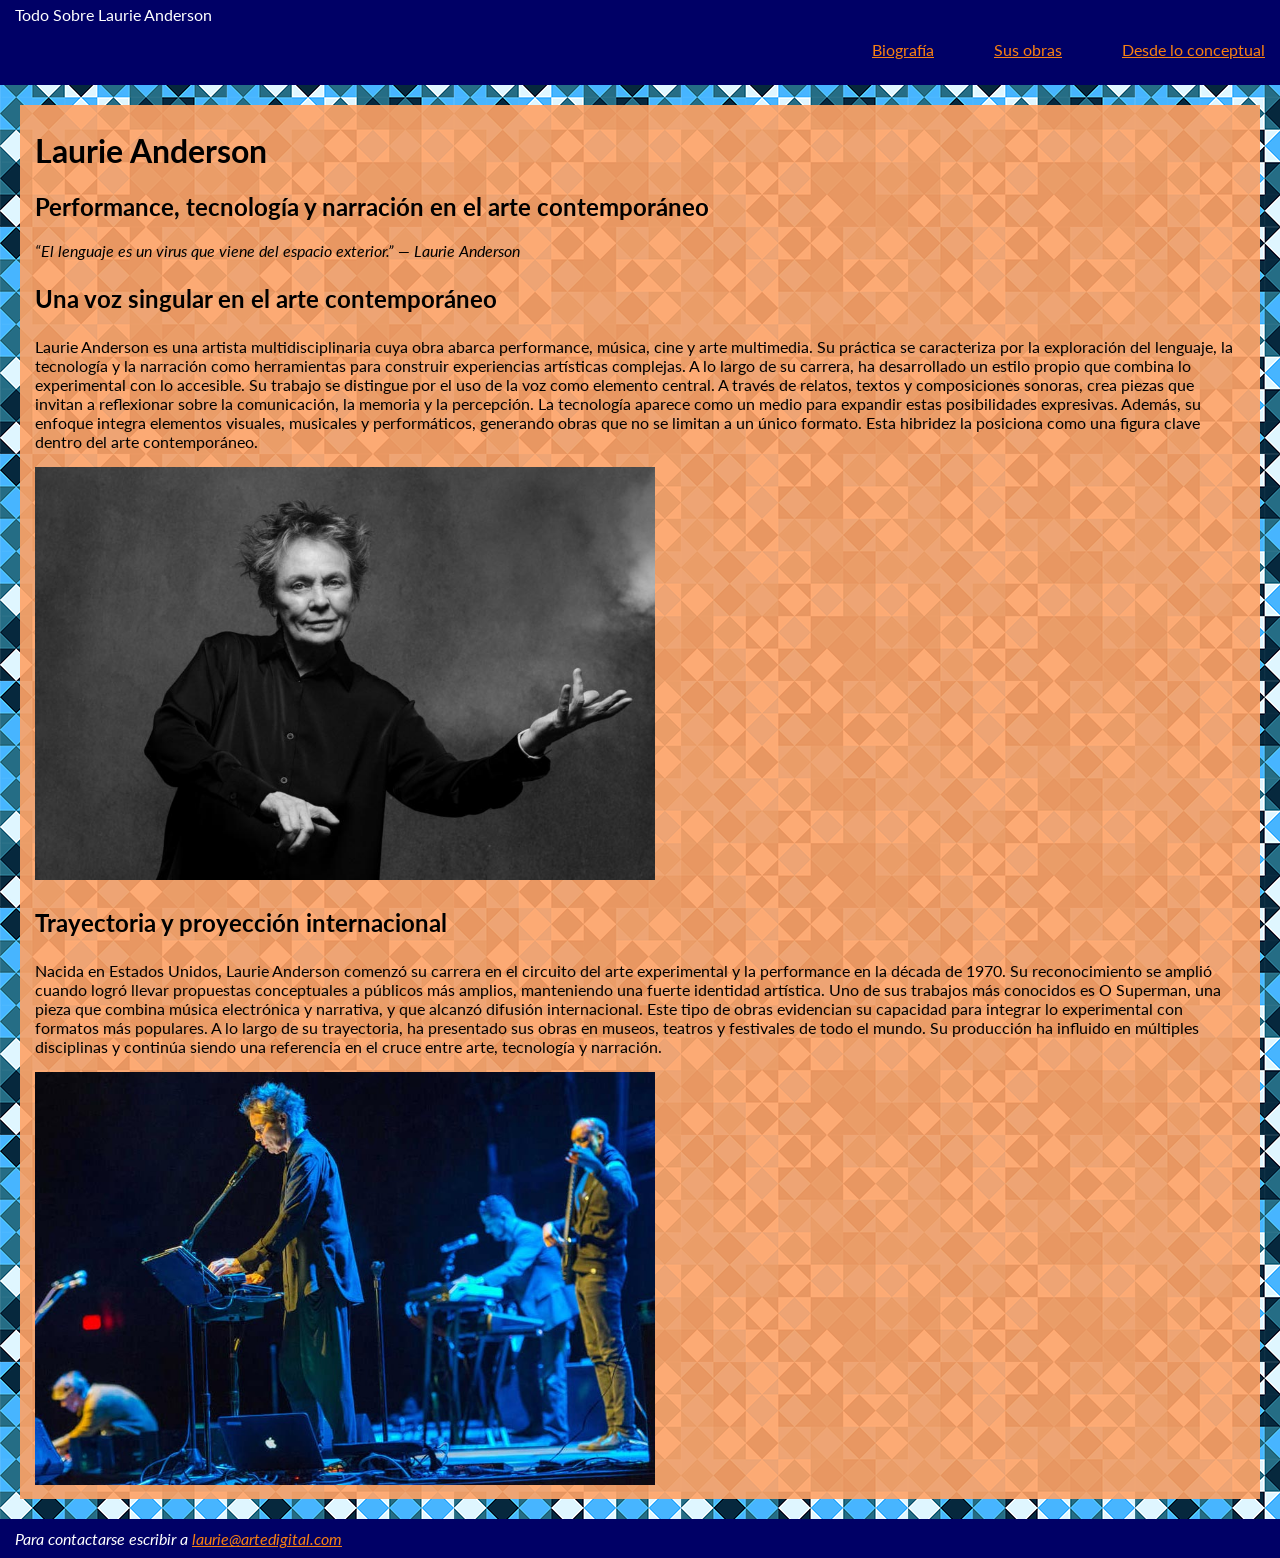
==== index.html @ 426bae23 "Ajustes generales Ajustes en tipografías, el menú de navegación y footer y tamaño de imágenes." ====
<!DOCTYPE html>
<html>
<head>
    <meta charset="UTF-8">
    <title>Laurie Anderson</title>
    <link rel="stylesheet" href="css/estilos.css">
    <link rel="preconnect" href="https://fonts.gstatic.com" crossorigin>
    <link href="https://fonts.googleapis.com/css2?family=Abel&family=Lato:ital,wght@0,400;0,700;1,400&display=swap" rel="stylesheet">
</head>
<body>
    <div class="azul">
    <header>Todo Sobre Laurie Anderson</header>
    <nav>
        <ul class="nav">
            <li><a href="index.html">Biografía</a></li>
            <li><a href="tecnologia.html">Sus obras</a></li>
            <li><a href="lenguaje-como-materia.html">Desde lo conceptual</a></li>
        </ul>
    </nav>
    </div>
<main>
    <h1>Laurie Anderson</h1>
    <h2>Performance, tecnología y narración en el arte contemporáneo</h2>
    <p class="italic">“El lenguaje es un virus que viene del espacio exterior.” — Laurie Anderson</p>
<section>
    <article>
      <h3>Una voz singular en el arte contemporáneo</h3>  
      <p>Laurie Anderson es una artista multidisciplinaria cuya obra abarca performance, música, cine y arte multimedia. 
        Su práctica se caracteriza por la exploración del lenguaje, la tecnología y la narración como herramientas para construir 
        experiencias artísticas complejas. A lo largo de su carrera, ha desarrollado un estilo propio que combina lo experimental con 
        lo accesible. Su trabajo se distingue por el uso de la voz como elemento central. A través de relatos, textos y composiciones sonoras, 
        crea piezas que invitan a reflexionar sobre la comunicación, la memoria y la percepción. La tecnología aparece como un medio para 
        expandir estas posibilidades expresivas. Además, su enfoque integra elementos visuales, musicales y performáticos, generando obras 
        que no se limitan a un único formato. Esta hibridez la posiciona como una figura clave dentro del arte contemporáneo.</p>
    </article>
    <img src="img/anderson-1.jpg" alt="Laurie Anderson">
    <article>
        <h3>Trayectoria y proyección internacional</h3>
        <p>Nacida en Estados Unidos, Laurie Anderson comenzó su carrera en el circuito del arte experimental y la performance en la década 
            de 1970. Su reconocimiento se amplió cuando logró llevar propuestas conceptuales a públicos más amplios, manteniendo una fuerte 
            identidad artística. Uno de sus trabajos más conocidos es O Superman, una pieza que combina música electrónica y narrativa, y que 
            alcanzó difusión internacional. Este tipo de obras evidencian su capacidad para integrar lo experimental con formatos más populares.
             A lo largo de su trayectoria, ha presentado sus obras en museos, teatros y festivales de todo el mundo. Su producción ha influido 
             en múltiples disciplinas y continúa siendo una referencia en el cruce entre arte, tecnología y narración.</p>
    </article>
    <img src="img/anderson-2.jpg" alt="Anderson en su show">
</section>
</main>
<footer> 
    <address class="italic">
        Para contactarse escribir a <a href="mailto:laurie@artedigital.com">laurie@artedigital.com</a>
    </address>
</footer>
</body>
</html>
---- css/estilos.css ----
/* texto: tipografía y alignment*/
p, li, header {
  font-family: "Lato", sans-serif;
  font-weight: 400;
  font-style: normal;
  font-size: 1rem;

  margin-left: 15px;
  margin-right: 15px;
}

h1{
  font-family: "Lato", sans-serif;
  font-weight: 700;
  font-style: normal;
  font-size: 2rem;

   margin-left: 15px;
  margin-right: 15px;
}

h2, h3 {
    font-family: "Lato", sans-serif;
  font-weight: 700;
  font-style: normal;
  font-size: 1.5rem;

   margin-left: 15px;
  margin-right: 15px;
}

.italic {
  font-family: "Lato", sans-serif;
  font-weight: 400;
  font-style: italic;
  font-size: 1rem;
   margin-left: 15px;
  margin-right: 15px;
}


/* fondos */
body {
    margin: 0px;
    background-image: url("../img/fondo.png");
}

main {
    background-color: #ffa366e7;
    margin: 20px;
    padding-bottom: 10px;
    padding-top: 5px;

}

footer {
    background-color: #000066;
    color: rgb(255, 255, 255);
    padding-top: 10px;
    padding-bottom: 10px;
}

.azul {
    background-color: #000066;
    color: rgb(255, 255, 255);
    padding-bottom: 10px;
    padding-top: 5px;
}

/* imagenes y video */

img {
    max-width: 50%;
    margin-left: 15px;
}

#video {
    margin-left: 15px;
}

/* menú de navegación*/

.nav{
    list-style-type: none;
    display: flex;
    justify-content:right;
    gap: 30px;
}

a:link {
    color: rgb(248, 129, 18);
}

a:visited {
    color: rgb(66, 255, 8);
}

a:hover {
    color: aqua;
}

a:active {
    color: rgb(255, 57, 133);
}
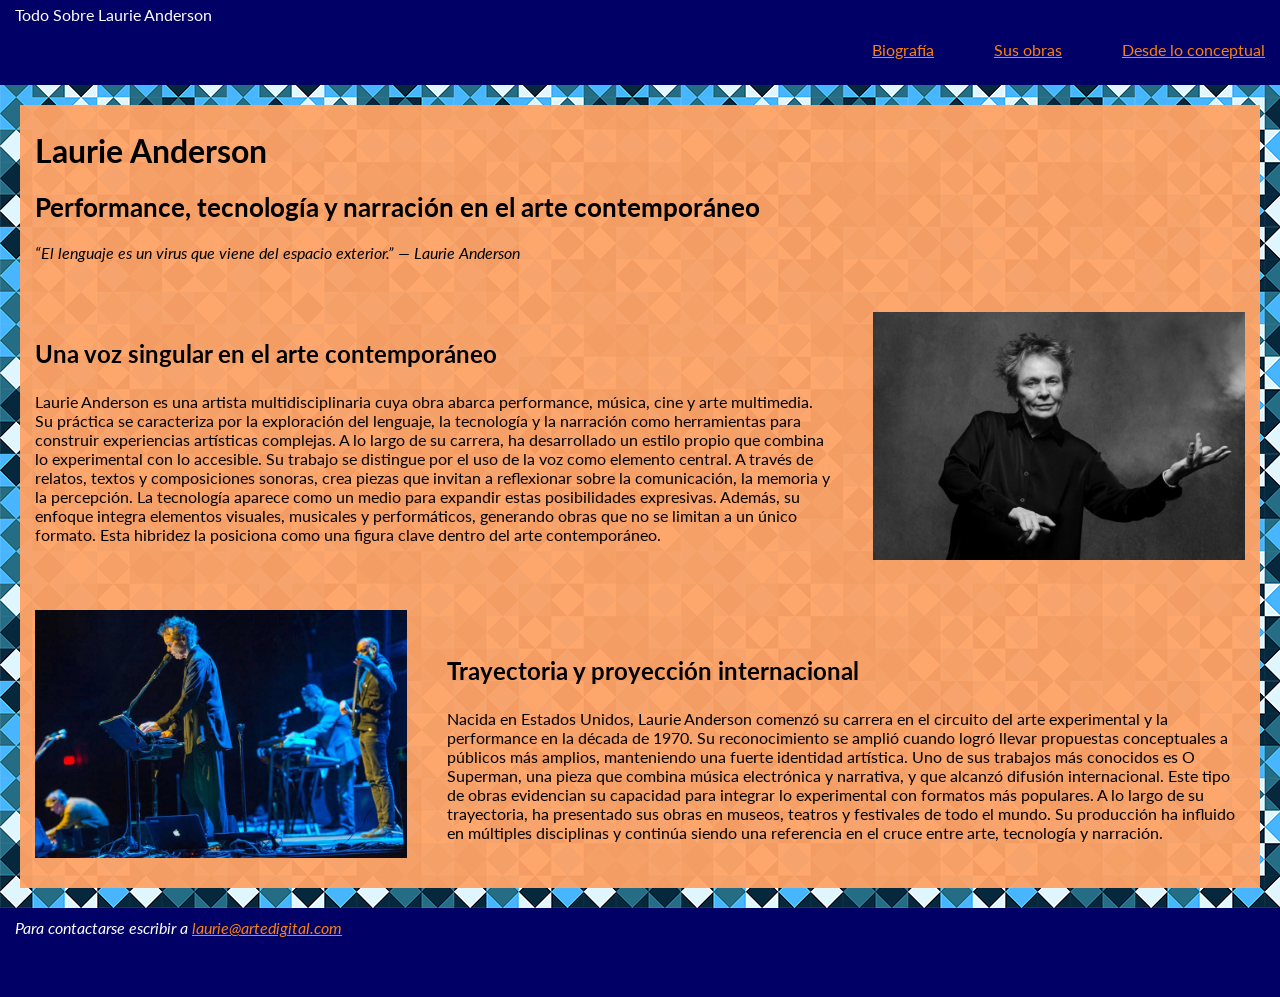
==== commit 3fbedd52: "Ajustes finales del día Ajustes visuales de texto e imágenes" ====
--- a/index.html
+++ b/index.html
@@ -23,7 +23,9 @@
     <h2>Performance, tecnología y narración en el arte contemporáneo</h2>
     <p class="italic">“El lenguaje es un virus que viene del espacio exterior.” — Laurie Anderson</p>
 <section>
-    <article>
+    <article class="toparticle">
+    <div class="contenedor">
+        <div class="texto">
       <h3>Una voz singular en el arte contemporáneo</h3>  
       <p>Laurie Anderson es una artista multidisciplinaria cuya obra abarca performance, música, cine y arte multimedia. 
         Su práctica se caracteriza por la exploración del lenguaje, la tecnología y la narración como herramientas para construir 
@@ -32,9 +34,16 @@
         crea piezas que invitan a reflexionar sobre la comunicación, la memoria y la percepción. La tecnología aparece como un medio para 
         expandir estas posibilidades expresivas. Además, su enfoque integra elementos visuales, musicales y performáticos, generando obras 
         que no se limitan a un único formato. Esta hibridez la posiciona como una figura clave dentro del arte contemporáneo.</p>
+        </div>
+    
+    <img src="img/anderson-1.jpg" alt="Laurie Anderson">
+      </div>
     </article>
-    <img src="img/anderson-1.jpg" alt="Laurie Anderson">
+
     <article>
+        <div class="contenedor">
+        <img src="img/anderson-2.jpg" alt="Anderson en su show">
+        <div class="texto">
         <h3>Trayectoria y proyección internacional</h3>
         <p>Nacida en Estados Unidos, Laurie Anderson comenzó su carrera en el circuito del arte experimental y la performance en la década 
             de 1970. Su reconocimiento se amplió cuando logró llevar propuestas conceptuales a públicos más amplios, manteniendo una fuerte 
@@ -42,8 +51,10 @@
             alcanzó difusión internacional. Este tipo de obras evidencian su capacidad para integrar lo experimental con formatos más populares.
              A lo largo de su trayectoria, ha presentado sus obras en museos, teatros y festivales de todo el mundo. Su producción ha influido 
              en múltiples disciplinas y continúa siendo una referencia en el cruce entre arte, tecnología y narración.</p>
+        </div>
+        </div>
     </article>
-    <img src="img/anderson-2.jpg" alt="Anderson en su show">
+    
 </section>
 </main>
 <footer> 
--- a/css/estilos.css
+++ b/css/estilos.css
@@ -19,8 +19,18 @@
   margin-right: 15px;
 }
 
-h2, h3 {
+h2{
     font-family: "Lato", sans-serif;
+  font-weight: 700;
+  font-style: normal;
+  font-size: 1.6rem;
+
+   margin-left: 15px;
+  margin-right: 15px;
+}
+
+h3 {
+        font-family: "Lato", sans-serif;
   font-weight: 700;
   font-style: normal;
   font-size: 1.5rem;
@@ -36,8 +46,26 @@
   font-size: 1rem;
    margin-left: 15px;
   margin-right: 15px;
+  margin-bottom: 50px;
 }
 
+.contenedor {
+    display: flex;
+    align-items:flex-end;
+    gap: 10px;
+}
+
+.texto {
+    flex: 1;
+}
+
+.toparticle {
+    margin-bottom: 50px;
+}
+
+.separacion {
+    margin-top: 50px;
+}
 
 /* fondos */
 body {
@@ -46,9 +74,9 @@
 }
 
 main {
-    background-color: #ffa366e7;
+    background-color: #ffa366f3;
     margin: 20px;
-    padding-bottom: 10px;
+    padding-bottom: 30px;
     padding-top: 5px;
 
 }
@@ -70,11 +98,25 @@
 /* imagenes y video */
 
 img {
-    max-width: 50%;
+    max-width: 30%;
     margin-left: 15px;
 }
 
 #video {
+    display: flex;
+    justify-content:flex-start;
+    margin-bottom: 50px;
+    margin-top: 50px;
+    margin-left: 20px;
+}
+
+.contenedor img {
+    width: 25rem;
+    margin-right: 15px;
+}
+
+#img3 {
+    max-width: 20%;
     margin-left: 15px;
 }
 
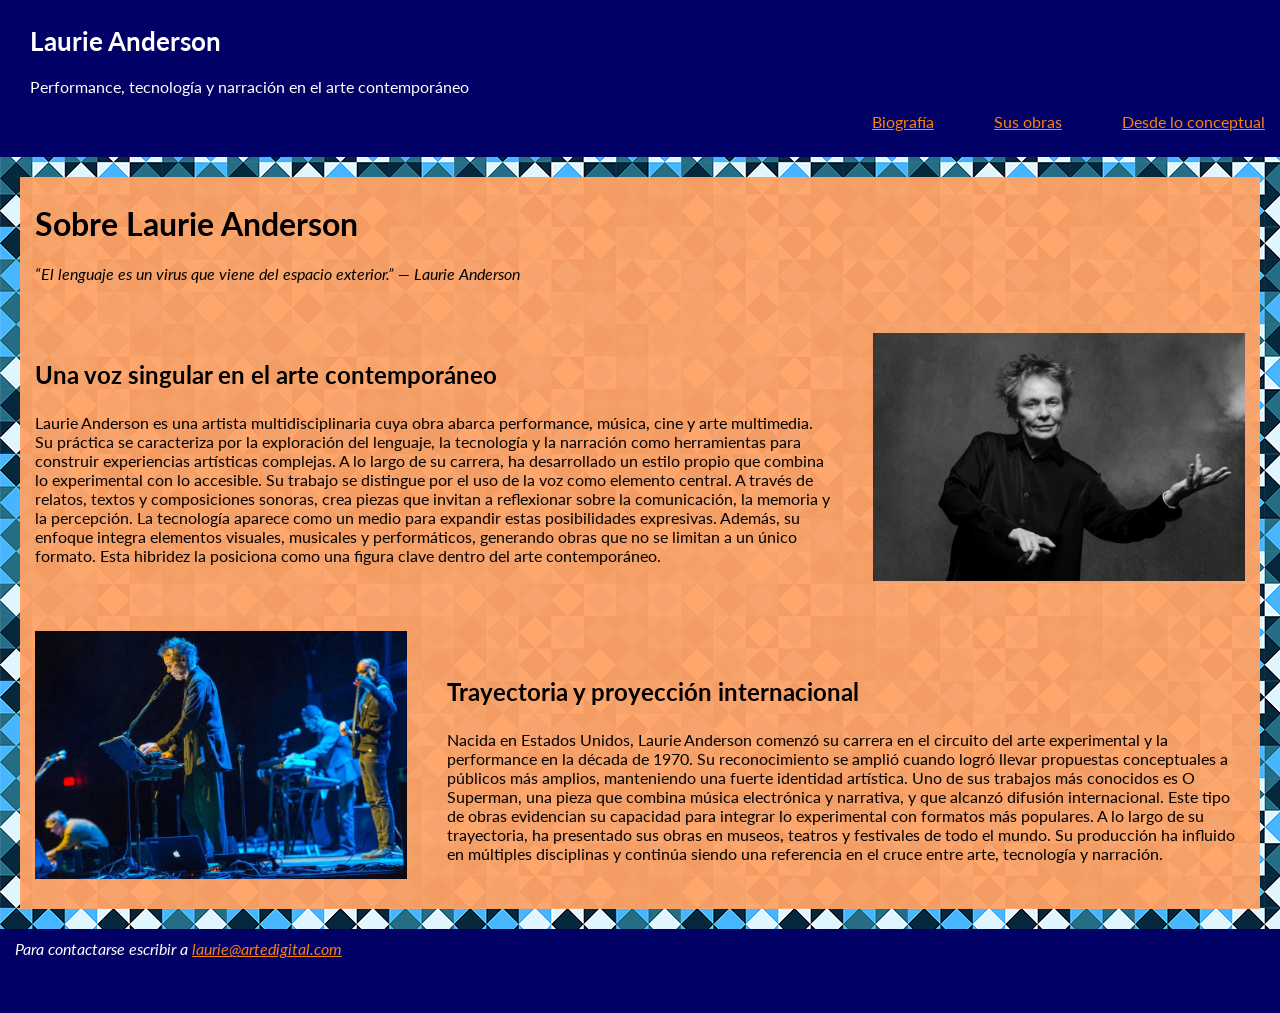
==== commit ae074930: "Último commit Últimos retoques realizados. La página funciona bien en base a los estándares deseados" ====
--- a/index.html
+++ b/index.html
@@ -8,8 +8,13 @@
     <link href="https://fonts.googleapis.com/css2?family=Abel&family=Lato:ital,wght@0,400;0,700;1,400&display=swap" rel="stylesheet">
 </head>
 <body>
+
     <div class="azul">
-    <header>Todo Sobre Laurie Anderson</header>
+    <header> 
+        <h2> Laurie Anderson </h2> 
+        <p>Performance, tecnología y narración en el arte contemporáneo</p>
+    </header>
+
     <nav>
         <ul class="nav">
             <li><a href="index.html">Biografía</a></li>
@@ -18,10 +23,11 @@
         </ul>
     </nav>
     </div>
+
 <main>
-    <h1>Laurie Anderson</h1>
-    <h2>Performance, tecnología y narración en el arte contemporáneo</h2>
-    <p class="italic">“El lenguaje es un virus que viene del espacio exterior.” — Laurie Anderson</p>
+    <h1>Sobre Laurie Anderson</h1>
+    
+    <blockquote class="italic"> “El lenguaje es un virus que viene del espacio exterior.” — Laurie Anderson </blockquote>
 <section>
     <article class="toparticle">
     <div class="contenedor">
--- a/css/estilos.css
+++ b/css/estilos.css
@@ -85,7 +85,7 @@
     background-color: #000066;
     color: rgb(255, 255, 255);
     padding-top: 10px;
-    padding-bottom: 10px;
+    padding-bottom: 5px;
 }
 
 .azul {
@@ -115,7 +115,7 @@
     margin-right: 15px;
 }
 
-#img3 {
+.img3 {
     max-width: 20%;
     margin-left: 15px;
 }
